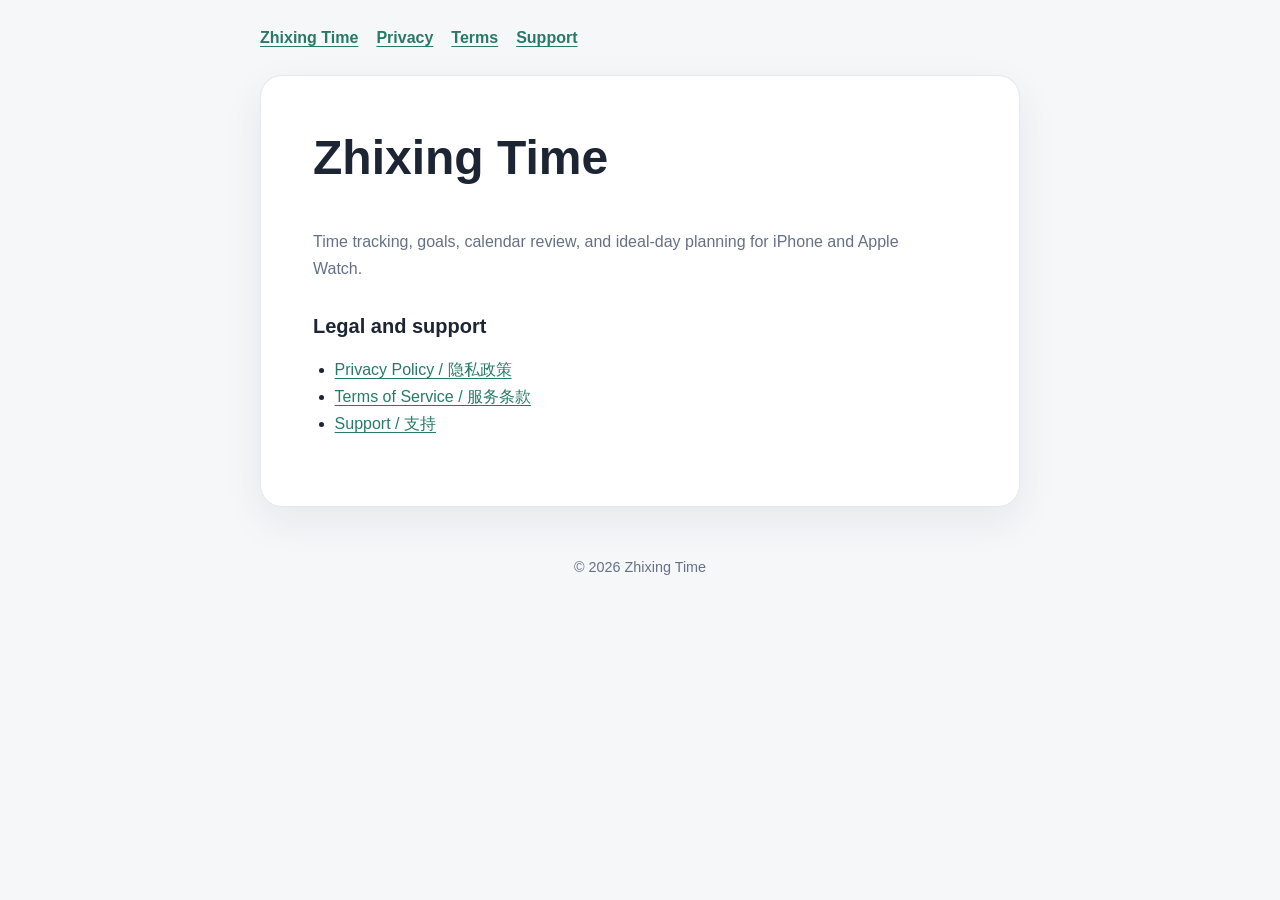
==== site/index.html @ 4fa52531 "feat: publish legal and support pages" ====
<!doctype html>
<html lang="en">
<head>
  <meta charset="utf-8">
  <meta name="viewport" content="width=device-width, initial-scale=1">
  <meta name="description" content="Official legal and support pages for Zhixing Time.">
  <title>Zhixing Time</title>
  <link rel="stylesheet" href="assets/site.css">
</head>
<body>
  <nav aria-label="Main navigation">
    <a href="./">Zhixing Time</a>
    <a href="privacy/">Privacy</a>
    <a href="terms/">Terms</a>
    <a href="support/">Support</a>
  </nav>
  <main>
    <article>
      <h1>Zhixing Time</h1>
      <p class="meta">Time tracking, goals, calendar review, and ideal-day planning for iPhone and Apple Watch.</p>
      <h2>Legal and support</h2>
      <ul>
        <li><a href="privacy/">Privacy Policy / 隐私政策</a></li>
        <li><a href="terms/">Terms of Service / 服务条款</a></li>
        <li><a href="support/">Support / 支持</a></li>
      </ul>
    </article>
  </main>
  <footer>© 2026 Zhixing Time</footer>
</body>
</html>
---- site/assets/site.css ----
:root {
  color-scheme: light dark;
  --background: #f6f7f9;
  --surface: #ffffff;
  --text: #1d2433;
  --muted: #667085;
  --accent: #287a68;
  --border: #e4e7ec;
}

@media (prefers-color-scheme: dark) {
  :root {
    --background: #111418;
    --surface: #1a1f25;
    --text: #f2f4f7;
    --muted: #a7b0bf;
    --accent: #77d3bd;
    --border: #343b45;
  }
}

* { box-sizing: border-box; }

body {
  margin: 0;
  background: var(--background);
  color: var(--text);
  font: 16px/1.7 -apple-system, BlinkMacSystemFont, "Segoe UI", sans-serif;
}

main, nav {
  width: min(760px, calc(100% - 32px));
  margin-inline: auto;
}

nav {
  display: flex;
  flex-wrap: wrap;
  gap: 18px;
  padding-block: 24px 12px;
}

nav a { font-weight: 600; }

article {
  margin-block: 12px 48px;
  padding: clamp(24px, 5vw, 52px);
  border: 1px solid var(--border);
  border-radius: 22px;
  background: var(--surface);
  box-shadow: 0 14px 42px rgb(16 24 40 / 7%);
}

h1, h2 { line-height: 1.25; }
h1 { margin-top: 0; font-size: clamp(2rem, 7vw, 3rem); }
h2 { margin-top: 2rem; font-size: 1.25rem; }
p, li { max-width: 70ch; }
.meta { color: var(--muted); }
a { color: var(--accent); text-underline-offset: 3px; }
ul { padding-left: 1.35rem; }
hr { border: 0; border-top: 1px solid var(--border); margin: 2.5rem 0; }
.language-links { margin-bottom: 2rem; }
.language-links a { margin-right: 16px; }
.notice {
  padding: 14px 18px;
  border-left: 4px solid var(--accent);
  border-radius: 8px;
  background: color-mix(in srgb, var(--accent) 9%, var(--surface));
}

footer {
  color: var(--muted);
  font-size: .9rem;
  padding-bottom: 36px;
  text-align: center;
}
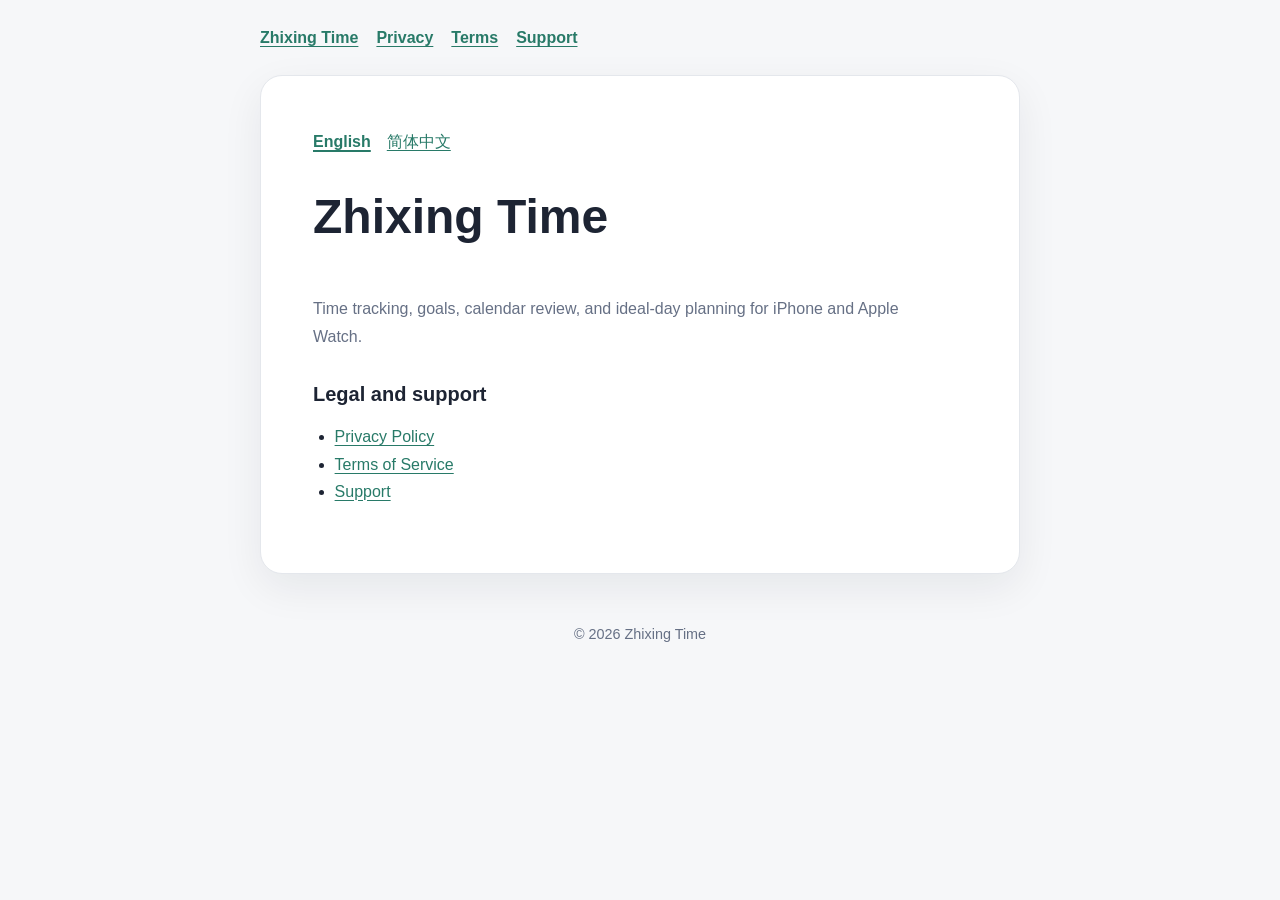
==== commit b500eb59: "feat: show public pages in the selected language" ====
--- a/site/index.html
+++ b/site/index.html
@@ -6,26 +6,40 @@
   <meta name="description" content="Official legal and support pages for Zhixing Time.">
   <title>Zhixing Time</title>
   <link rel="stylesheet" href="assets/site.css">
+  <script src="assets/language.js"></script>
 </head>
 <body>
   <nav aria-label="Main navigation">
-    <a href="./">Zhixing Time</a>
-    <a href="privacy/">Privacy</a>
-    <a href="terms/">Terms</a>
-    <a href="support/">Support</a>
+    <a href="./"><span data-language-label="en">Zhixing Time</span><span data-language-label="zh-Hans">知行</span></a>
+    <a href="privacy/"><span data-language-label="en">Privacy</span><span data-language-label="zh-Hans">隐私</span></a>
+    <a href="terms/"><span data-language-label="en">Terms</span><span data-language-label="zh-Hans">条款</span></a>
+    <a href="support/"><span data-language-label="en">Support</span><span data-language-label="zh-Hans">支持</span></a>
   </nav>
   <main>
     <article>
-      <h1>Zhixing Time</h1>
-      <p class="meta">Time tracking, goals, calendar review, and ideal-day planning for iPhone and Apple Watch.</p>
-      <h2>Legal and support</h2>
-      <ul>
-        <li><a href="privacy/">Privacy Policy / 隐私政策</a></li>
-        <li><a href="terms/">Terms of Service / 服务条款</a></li>
-        <li><a href="support/">Support / 支持</a></li>
-      </ul>
+      <div class="language-links"><a href="?lang=en" data-language-link="en">English</a><a href="?lang=zh-Hans" data-language-link="zh-Hans">简体中文</a></div>
+      <section lang="en" data-language-section="en">
+        <h1>Zhixing Time</h1>
+        <p class="meta">Time tracking, goals, calendar review, and ideal-day planning for iPhone and Apple Watch.</p>
+        <h2>Legal and support</h2>
+        <ul>
+          <li><a href="privacy/?lang=en">Privacy Policy</a></li>
+          <li><a href="terms/?lang=en">Terms of Service</a></li>
+          <li><a href="support/?lang=en">Support</a></li>
+        </ul>
+      </section>
+      <section lang="zh-Hans" data-language-section="zh-Hans">
+        <h1>知行</h1>
+        <p class="meta">适用于 iPhone 和 Apple Watch 的时间追踪、目标管理、日历复盘与理想日规划工具。</p>
+        <h2>法律与支持</h2>
+        <ul>
+          <li><a href="privacy/?lang=zh-Hans">隐私政策</a></li>
+          <li><a href="terms/?lang=zh-Hans">服务条款</a></li>
+          <li><a href="support/?lang=zh-Hans">支持</a></li>
+        </ul>
+      </section>
     </article>
   </main>
-  <footer>© 2026 Zhixing Time</footer>
+  <footer>© 2026 <span data-language-label="en">Zhixing Time</span><span data-language-label="zh-Hans">知行</span></footer>
 </body>
 </html>
--- a/site/assets/site.css
+++ b/site/assets/site.css
@@ -61,6 +61,29 @@
 hr { border: 0; border-top: 1px solid var(--border); margin: 2.5rem 0; }
 .language-links { margin-bottom: 2rem; }
 .language-links a { margin-right: 16px; }
+.language-links a[aria-current] {
+  font-weight: 700;
+  text-decoration-thickness: 2px;
+}
+
+[data-language-section],
+[data-language-label] {
+  display: none;
+}
+
+html[data-language="en"] [data-language-section="en"] {
+  display: block;
+}
+
+html[data-language="zh-Hans"] [data-language-section="zh-Hans"] {
+  display: block;
+}
+
+html[data-language="en"] [data-language-label="en"],
+html[data-language="zh-Hans"] [data-language-label="zh-Hans"] {
+  display: inline;
+}
+
 .notice {
   padding: 14px 18px;
   border-left: 4px solid var(--accent);
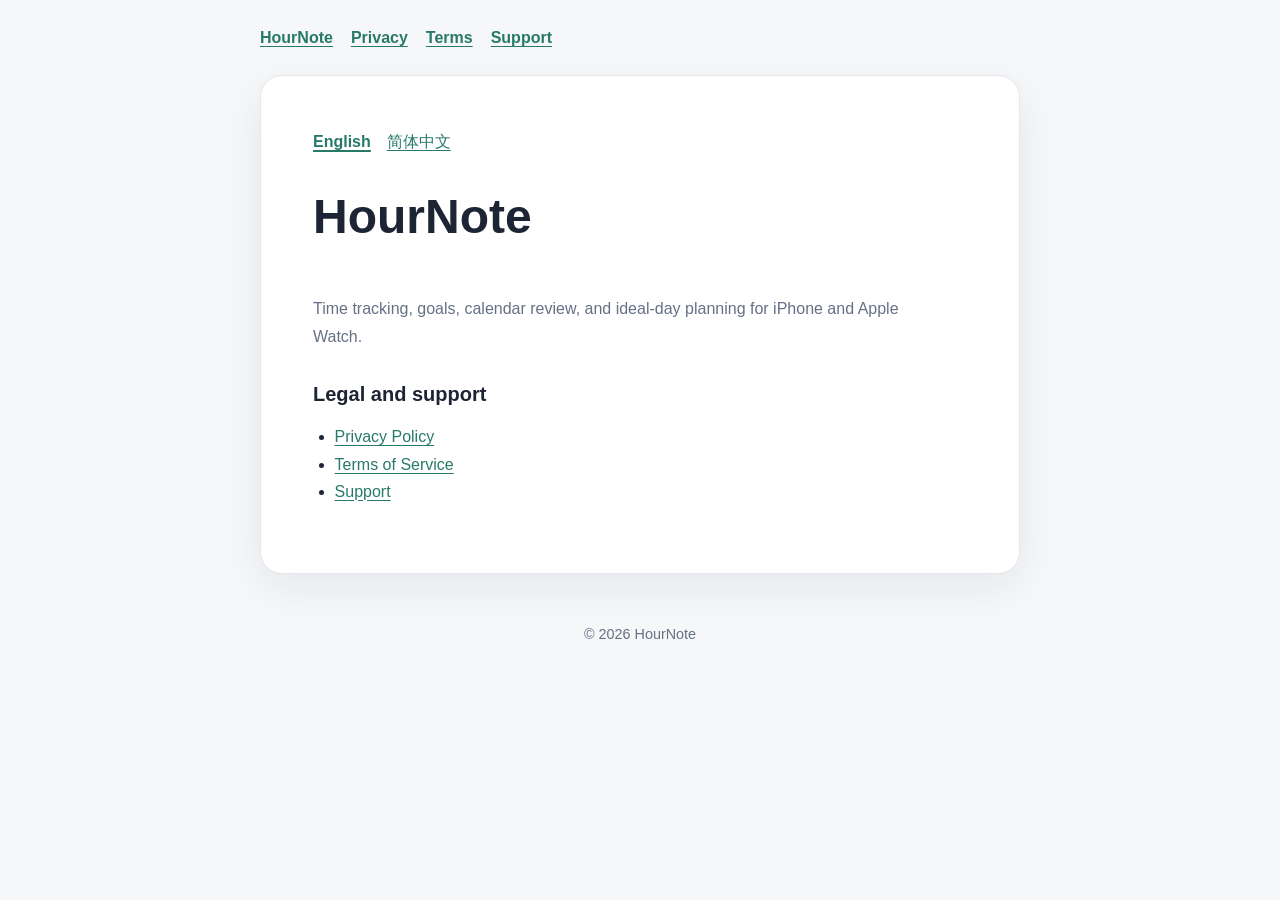
==== commit a7c01054: "docs: rename public pages to HourNote" ====
--- a/site/index.html
+++ b/site/index.html
@@ -3,14 +3,14 @@
 <head>
   <meta charset="utf-8">
   <meta name="viewport" content="width=device-width, initial-scale=1">
-  <meta name="description" content="Official legal and support pages for Zhixing Time.">
-  <title>Zhixing Time</title>
+  <meta name="description" content="Official legal and support pages for HourNote.">
+  <title>HourNote</title>
   <link rel="stylesheet" href="assets/site.css">
   <script src="assets/language.js"></script>
 </head>
 <body>
   <nav aria-label="Main navigation">
-    <a href="./"><span data-language-label="en">Zhixing Time</span><span data-language-label="zh-Hans">知行</span></a>
+    <a href="./"><span data-language-label="en">HourNote</span><span data-language-label="zh-Hans">HourNote</span></a>
     <a href="privacy/"><span data-language-label="en">Privacy</span><span data-language-label="zh-Hans">隐私</span></a>
     <a href="terms/"><span data-language-label="en">Terms</span><span data-language-label="zh-Hans">条款</span></a>
     <a href="support/"><span data-language-label="en">Support</span><span data-language-label="zh-Hans">支持</span></a>
@@ -19,7 +19,7 @@
     <article>
       <div class="language-links"><a href="?lang=en" data-language-link="en">English</a><a href="?lang=zh-Hans" data-language-link="zh-Hans">简体中文</a></div>
       <section lang="en" data-language-section="en">
-        <h1>Zhixing Time</h1>
+        <h1>HourNote</h1>
         <p class="meta">Time tracking, goals, calendar review, and ideal-day planning for iPhone and Apple Watch.</p>
         <h2>Legal and support</h2>
         <ul>
@@ -29,7 +29,7 @@
         </ul>
       </section>
       <section lang="zh-Hans" data-language-section="zh-Hans">
-        <h1>知行</h1>
+        <h1>HourNote</h1>
         <p class="meta">适用于 iPhone 和 Apple Watch 的时间追踪、目标管理、日历复盘与理想日规划工具。</p>
         <h2>法律与支持</h2>
         <ul>
@@ -40,6 +40,6 @@
       </section>
     </article>
   </main>
-  <footer>© 2026 <span data-language-label="en">Zhixing Time</span><span data-language-label="zh-Hans">知行</span></footer>
+  <footer>© 2026 <span data-language-label="en">HourNote</span><span data-language-label="zh-Hans">HourNote</span></footer>
 </body>
 </html>
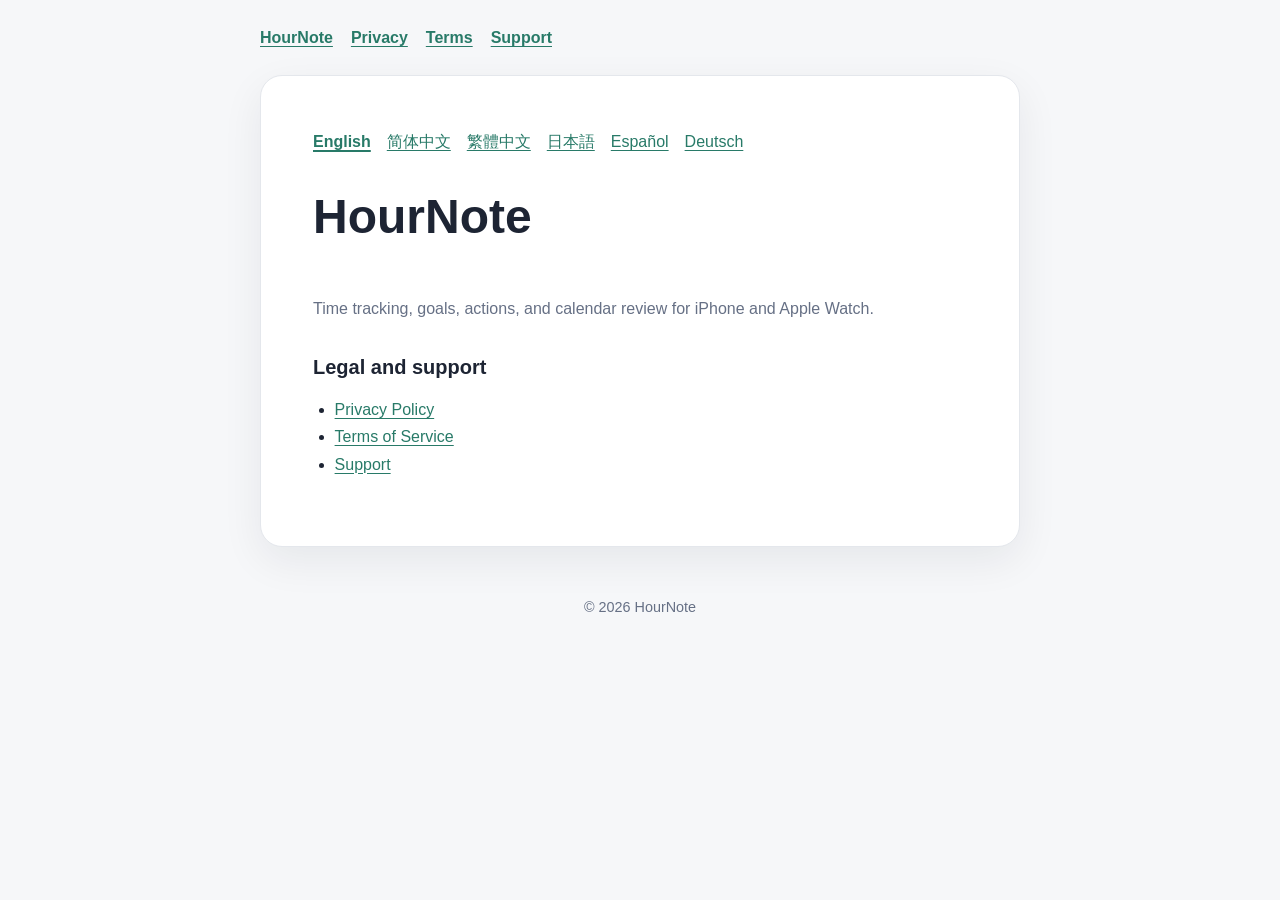
==== commit 1c278247: "feat: localize legal pages in six languages" ====
--- a/site/index.html
+++ b/site/index.html
@@ -10,17 +10,17 @@
 </head>
 <body>
   <nav aria-label="Main navigation">
-    <a href="./"><span data-language-label="en">HourNote</span><span data-language-label="zh-Hans">HourNote</span></a>
-    <a href="privacy/"><span data-language-label="en">Privacy</span><span data-language-label="zh-Hans">隐私</span></a>
-    <a href="terms/"><span data-language-label="en">Terms</span><span data-language-label="zh-Hans">条款</span></a>
-    <a href="support/"><span data-language-label="en">Support</span><span data-language-label="zh-Hans">支持</span></a>
+    <a href="./">HourNote</a>
+    <a href="privacy/"><span data-language-label="en">Privacy</span><span data-language-label="zh-Hans">隐私</span><span data-language-label="zh-Hant">隱私</span><span data-language-label="ja">プライバシー</span><span data-language-label="es">Privacidad</span><span data-language-label="de">Datenschutz</span></a>
+    <a href="terms/"><span data-language-label="en">Terms</span><span data-language-label="zh-Hans">条款</span><span data-language-label="zh-Hant">條款</span><span data-language-label="ja">利用規約</span><span data-language-label="es">Términos</span><span data-language-label="de">Bedingungen</span></a>
+    <a href="support/"><span data-language-label="en">Support</span><span data-language-label="zh-Hans">支持</span><span data-language-label="zh-Hant">支援</span><span data-language-label="ja">サポート</span><span data-language-label="es">Soporte</span><span data-language-label="de">Support</span></a>
   </nav>
   <main>
     <article>
-      <div class="language-links"><a href="?lang=en" data-language-link="en">English</a><a href="?lang=zh-Hans" data-language-link="zh-Hans">简体中文</a></div>
+      <div class="language-links"><a href="?lang=en" data-language-link="en">English</a><a href="?lang=zh-Hans" data-language-link="zh-Hans">简体中文</a><a href="?lang=zh-Hant" data-language-link="zh-Hant">繁體中文</a><a href="?lang=ja" data-language-link="ja">日本語</a><a href="?lang=es" data-language-link="es">Español</a><a href="?lang=de" data-language-link="de">Deutsch</a></div>
       <section lang="en" data-language-section="en">
         <h1>HourNote</h1>
-        <p class="meta">Time tracking, goals, calendar review, and ideal-day planning for iPhone and Apple Watch.</p>
+        <p class="meta">Time tracking, goals, actions, and calendar review for iPhone and Apple Watch.</p>
         <h2>Legal and support</h2>
         <ul>
           <li><a href="privacy/?lang=en">Privacy Policy</a></li>
@@ -30,7 +30,7 @@
       </section>
       <section lang="zh-Hans" data-language-section="zh-Hans">
         <h1>HourNote</h1>
-        <p class="meta">适用于 iPhone 和 Apple Watch 的时间追踪、目标管理、日历复盘与理想日规划工具。</p>
+        <p class="meta">适用于 iPhone 和 Apple Watch 的时间追踪、目标与行动管理和日历复盘工具。</p>
         <h2>法律与支持</h2>
         <ul>
           <li><a href="privacy/?lang=zh-Hans">隐私政策</a></li>
@@ -38,8 +38,32 @@
           <li><a href="support/?lang=zh-Hans">支持</a></li>
         </ul>
       </section>
+      <section lang="zh-Hant" data-language-section="zh-Hant">
+        <h1>HourNote</h1>
+        <p class="meta">適用於 iPhone 和 Apple Watch 的時間追蹤、目標與行動管理和日曆回顧工具。</p>
+        <h2>法律與支援</h2>
+        <ul><li><a href="privacy/?lang=zh-Hant">隱私政策</a></li><li><a href="terms/?lang=zh-Hant">服務條款</a></li><li><a href="support/?lang=zh-Hant">支援</a></li></ul>
+      </section>
+      <section lang="ja" data-language-section="ja">
+        <h1>HourNote</h1>
+        <p class="meta">iPhoneとApple Watch向けの時間記録、目標・アクション管理、カレンダー振り返りツールです。</p>
+        <h2>法的情報とサポート</h2>
+        <ul><li><a href="privacy/?lang=ja">プライバシーポリシー</a></li><li><a href="terms/?lang=ja">利用規約</a></li><li><a href="support/?lang=ja">サポート</a></li></ul>
+      </section>
+      <section lang="es" data-language-section="es">
+        <h1>HourNote</h1>
+        <p class="meta">Registro del tiempo, gestión de objetivos y acciones y revisión del calendario para iPhone y Apple Watch.</p>
+        <h2>Información legal y soporte</h2>
+        <ul><li><a href="privacy/?lang=es">Política de privacidad</a></li><li><a href="terms/?lang=es">Términos del servicio</a></li><li><a href="support/?lang=es">Soporte</a></li></ul>
+      </section>
+      <section lang="de" data-language-section="de">
+        <h1>HourNote</h1>
+        <p class="meta">Zeiterfassung, Ziele, Aktionen und Kalenderauswertung für iPhone und Apple Watch.</p>
+        <h2>Rechtliches und Support</h2>
+        <ul><li><a href="privacy/?lang=de">Datenschutzrichtlinie</a></li><li><a href="terms/?lang=de">Nutzungsbedingungen</a></li><li><a href="support/?lang=de">Support</a></li></ul>
+      </section>
     </article>
   </main>
-  <footer>© 2026 <span data-language-label="en">HourNote</span><span data-language-label="zh-Hans">HourNote</span></footer>
+  <footer>© 2026 HourNote</footer>
 </body>
 </html>
--- a/site/assets/site.css
+++ b/site/assets/site.css
@@ -71,16 +71,11 @@
   display: none;
 }
 
-html[data-language="en"] [data-language-section="en"] {
+html[data-language] [data-language-section][data-language-active="true"] {
   display: block;
 }
 
-html[data-language="zh-Hans"] [data-language-section="zh-Hans"] {
-  display: block;
-}
-
-html[data-language="en"] [data-language-label="en"],
-html[data-language="zh-Hans"] [data-language-label="zh-Hans"] {
+html[data-language] [data-language-label][data-language-active="true"] {
   display: inline;
 }
 
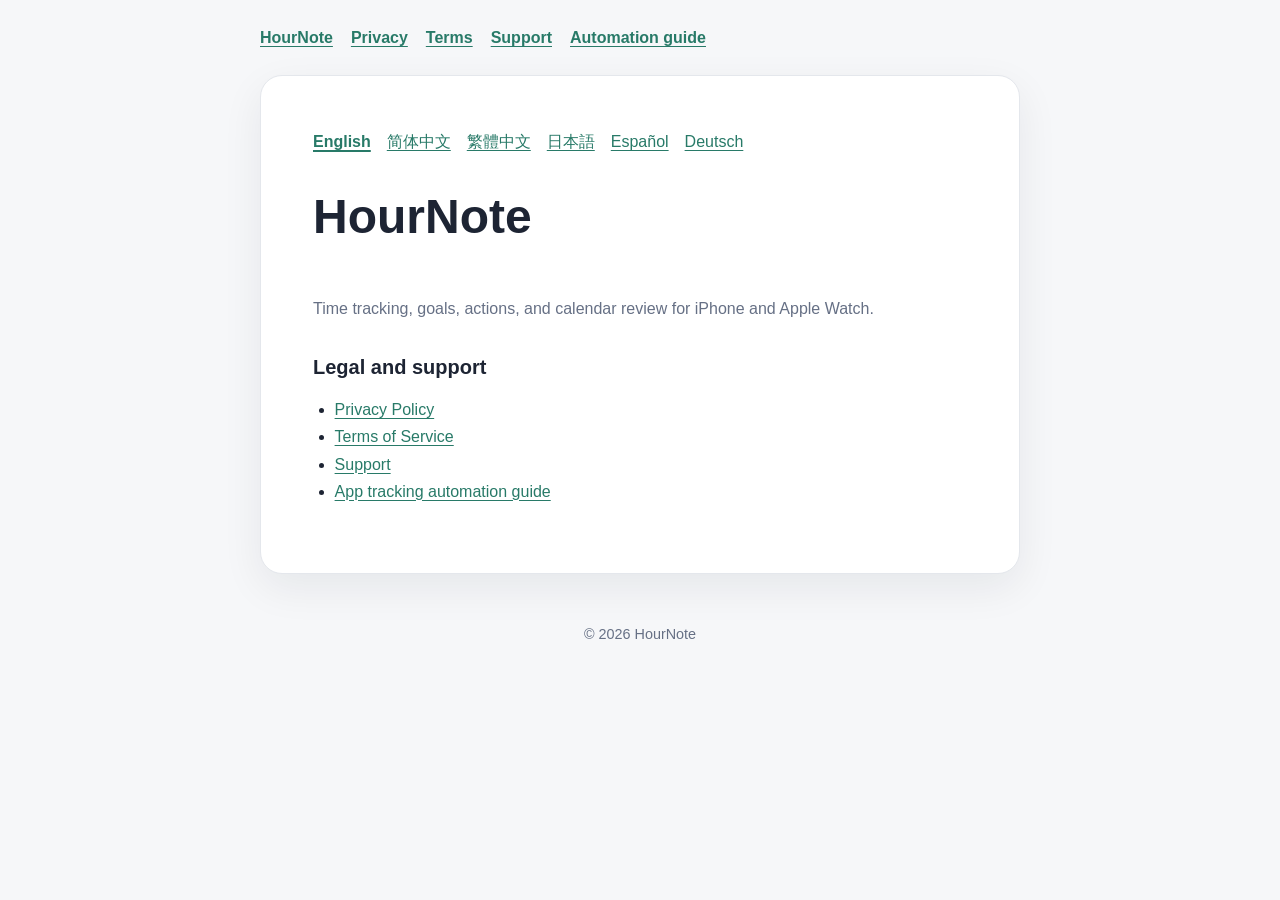
==== commit fff35eb8: "Add localized app tracking automation guide" ====
--- a/site/index.html
+++ b/site/index.html
@@ -14,6 +14,7 @@
     <a href="privacy/"><span data-language-label="en">Privacy</span><span data-language-label="zh-Hans">隐私</span><span data-language-label="zh-Hant">隱私</span><span data-language-label="ja">プライバシー</span><span data-language-label="es">Privacidad</span><span data-language-label="de">Datenschutz</span></a>
     <a href="terms/"><span data-language-label="en">Terms</span><span data-language-label="zh-Hans">条款</span><span data-language-label="zh-Hant">條款</span><span data-language-label="ja">利用規約</span><span data-language-label="es">Términos</span><span data-language-label="de">Bedingungen</span></a>
     <a href="support/"><span data-language-label="en">Support</span><span data-language-label="zh-Hans">支持</span><span data-language-label="zh-Hant">支援</span><span data-language-label="ja">サポート</span><span data-language-label="es">Soporte</span><span data-language-label="de">Support</span></a>
+    <a href="automation/"><span data-language-label="en">Automation guide</span><span data-language-label="zh-Hans">自动化指南</span><span data-language-label="zh-Hant">自動化指南</span><span data-language-label="ja">オートメーションガイド</span><span data-language-label="es">Guía de automatización</span><span data-language-label="de">Automationsanleitung</span></a>
   </nav>
   <main>
     <article>
@@ -26,6 +27,7 @@
           <li><a href="privacy/?lang=en">Privacy Policy</a></li>
           <li><a href="terms/?lang=en">Terms of Service</a></li>
           <li><a href="support/?lang=en">Support</a></li>
+          <li><a href="automation/?lang=en">App tracking automation guide</a></li>
         </ul>
       </section>
       <section lang="zh-Hans" data-language-section="zh-Hans">
@@ -36,31 +38,32 @@
           <li><a href="privacy/?lang=zh-Hans">隐私政策</a></li>
           <li><a href="terms/?lang=zh-Hans">服务条款</a></li>
           <li><a href="support/?lang=zh-Hans">支持</a></li>
+          <li><a href="automation/?lang=zh-Hans">App 自动追踪设置指南</a></li>
         </ul>
       </section>
       <section lang="zh-Hant" data-language-section="zh-Hant">
         <h1>HourNote</h1>
         <p class="meta">適用於 iPhone 和 Apple Watch 的時間追蹤、目標與行動管理和日曆回顧工具。</p>
         <h2>法律與支援</h2>
-        <ul><li><a href="privacy/?lang=zh-Hant">隱私政策</a></li><li><a href="terms/?lang=zh-Hant">服務條款</a></li><li><a href="support/?lang=zh-Hant">支援</a></li></ul>
+        <ul><li><a href="privacy/?lang=zh-Hant">隱私政策</a></li><li><a href="terms/?lang=zh-Hant">服務條款</a></li><li><a href="support/?lang=zh-Hant">支援</a></li><li><a href="automation/?lang=zh-Hant">App 自動追蹤設定指南</a></li></ul>
       </section>
       <section lang="ja" data-language-section="ja">
         <h1>HourNote</h1>
         <p class="meta">iPhoneとApple Watch向けの時間記録、目標・アクション管理、カレンダー振り返りツールです。</p>
         <h2>法的情報とサポート</h2>
-        <ul><li><a href="privacy/?lang=ja">プライバシーポリシー</a></li><li><a href="terms/?lang=ja">利用規約</a></li><li><a href="support/?lang=ja">サポート</a></li></ul>
+        <ul><li><a href="privacy/?lang=ja">プライバシーポリシー</a></li><li><a href="terms/?lang=ja">利用規約</a></li><li><a href="support/?lang=ja">サポート</a></li><li><a href="automation/?lang=ja">App使用記録のオートメーションガイド</a></li></ul>
       </section>
       <section lang="es" data-language-section="es">
         <h1>HourNote</h1>
         <p class="meta">Registro del tiempo, gestión de objetivos y acciones y revisión del calendario para iPhone y Apple Watch.</p>
         <h2>Información legal y soporte</h2>
-        <ul><li><a href="privacy/?lang=es">Política de privacidad</a></li><li><a href="terms/?lang=es">Términos del servicio</a></li><li><a href="support/?lang=es">Soporte</a></li></ul>
+        <ul><li><a href="privacy/?lang=es">Política de privacidad</a></li><li><a href="terms/?lang=es">Términos del servicio</a></li><li><a href="support/?lang=es">Soporte</a></li><li><a href="automation/?lang=es">Guía de automatización del seguimiento de apps</a></li></ul>
       </section>
       <section lang="de" data-language-section="de">
         <h1>HourNote</h1>
         <p class="meta">Zeiterfassung, Ziele, Aktionen und Kalenderauswertung für iPhone und Apple Watch.</p>
         <h2>Rechtliches und Support</h2>
-        <ul><li><a href="privacy/?lang=de">Datenschutzrichtlinie</a></li><li><a href="terms/?lang=de">Nutzungsbedingungen</a></li><li><a href="support/?lang=de">Support</a></li></ul>
+        <ul><li><a href="privacy/?lang=de">Datenschutzrichtlinie</a></li><li><a href="terms/?lang=de">Nutzungsbedingungen</a></li><li><a href="support/?lang=de">Support</a></li><li><a href="automation/?lang=de">Anleitung zur automatischen App-Erfassung</a></li></ul>
       </section>
     </article>
   </main>
--- a/site/assets/site.css
+++ b/site/assets/site.css
@@ -92,3 +92,98 @@
   padding-bottom: 36px;
   text-align: center;
 }
+
+.guide-main {
+  width: min(1040px, calc(100% - 32px));
+}
+
+.guide-article {
+  padding-inline: clamp(20px, 5vw, 64px);
+}
+
+.guide-kicker {
+  margin-bottom: .4rem;
+  color: var(--accent);
+  font-size: .82rem;
+  font-weight: 750;
+  letter-spacing: .08em;
+  text-transform: uppercase;
+}
+
+.guide-lede {
+  margin: -.5rem 0 1.6rem;
+  color: var(--muted);
+  font-size: 1.1rem;
+}
+
+.guide-steps {
+  padding-left: 1.5rem;
+}
+
+.guide-steps > li {
+  margin-block: 1.15rem 1.8rem;
+  padding-left: .35rem;
+}
+
+.guide-steps > li > strong,
+.guide-steps > li > span {
+  display: block;
+}
+
+.guide-steps > li > span {
+  margin-top: .2rem;
+}
+
+.checklist li::marker {
+  color: var(--accent);
+  content: "✓  ";
+  font-weight: 700;
+}
+
+figure {
+  margin: 1.1rem 0 0;
+  padding: 16px;
+  border: 1px solid var(--border);
+  border-radius: 18px;
+  background: var(--background);
+}
+
+.guide-steps img {
+  display: block;
+  width: min(100%, 360px);
+  height: auto;
+  margin-inline: auto;
+  border: 1px solid var(--border);
+  border-radius: 24px;
+  box-shadow: 0 12px 34px rgb(16 24 40 / 12%);
+}
+
+figcaption {
+  margin-top: .8rem;
+  color: var(--muted);
+  font-size: .9rem;
+  text-align: center;
+}
+
+.privacy-note {
+  margin-top: 2rem;
+  padding: 14px 18px;
+  border: 1px solid var(--border);
+  border-radius: 12px;
+  color: var(--muted);
+  font-size: .92rem;
+}
+
+@media (max-width: 520px) {
+  .guide-main {
+    width: min(100% - 20px, 1040px);
+  }
+
+  .guide-article {
+    padding-inline: 18px;
+  }
+
+  figure {
+    padding: 10px;
+  }
+}
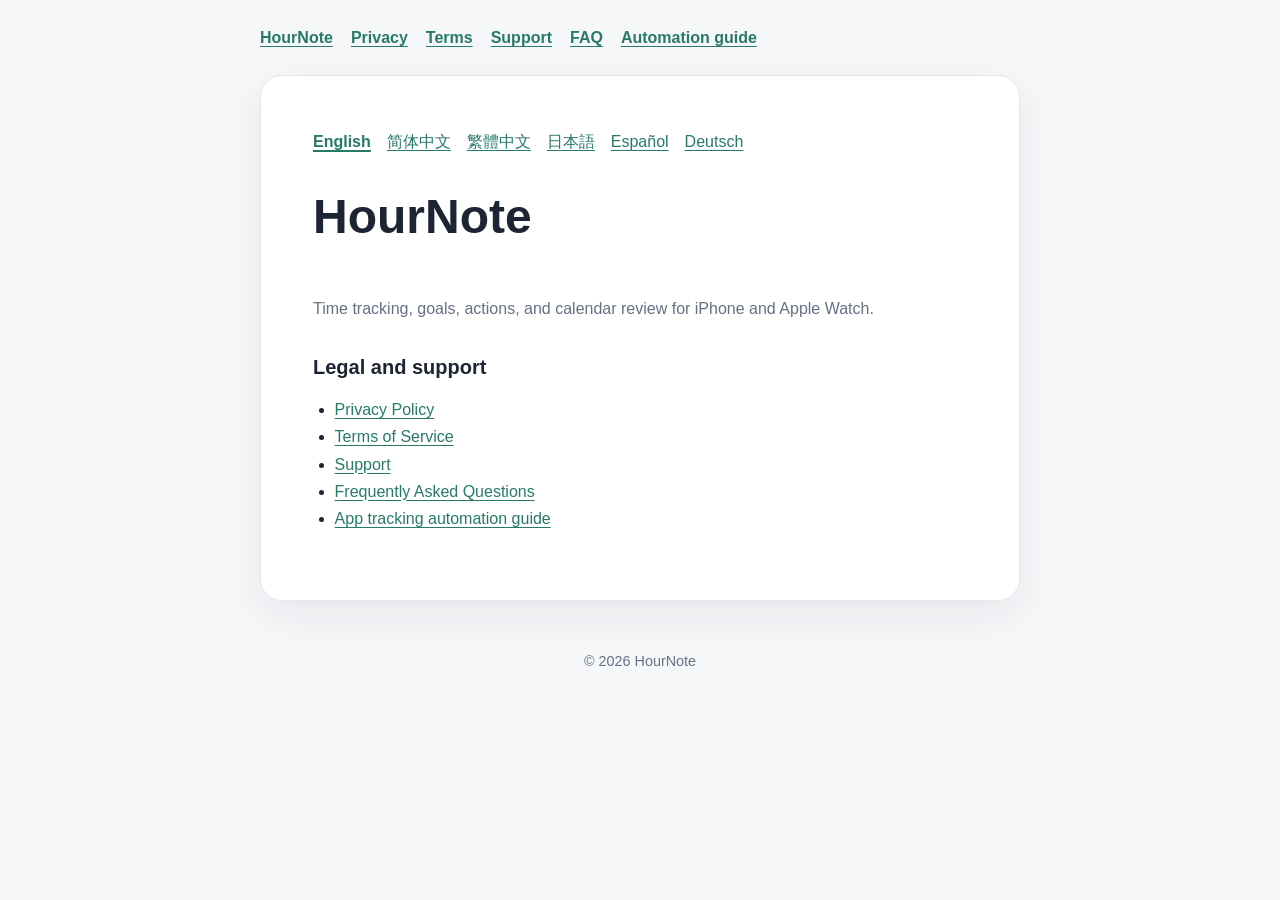
==== commit 3c8c64a4: "Add localized FAQ page" ====
--- a/site/index.html
+++ b/site/index.html
@@ -14,6 +14,7 @@
     <a href="privacy/"><span data-language-label="en">Privacy</span><span data-language-label="zh-Hans">隐私</span><span data-language-label="zh-Hant">隱私</span><span data-language-label="ja">プライバシー</span><span data-language-label="es">Privacidad</span><span data-language-label="de">Datenschutz</span></a>
     <a href="terms/"><span data-language-label="en">Terms</span><span data-language-label="zh-Hans">条款</span><span data-language-label="zh-Hant">條款</span><span data-language-label="ja">利用規約</span><span data-language-label="es">Términos</span><span data-language-label="de">Bedingungen</span></a>
     <a href="support/"><span data-language-label="en">Support</span><span data-language-label="zh-Hans">支持</span><span data-language-label="zh-Hant">支援</span><span data-language-label="ja">サポート</span><span data-language-label="es">Soporte</span><span data-language-label="de">Support</span></a>
+    <a href="faq/"><span data-language-label="en">FAQ</span><span data-language-label="zh-Hans">常问问题</span><span data-language-label="zh-Hant">常問問題</span><span data-language-label="ja">よくある質問</span><span data-language-label="es">Preguntas frecuentes</span><span data-language-label="de">Häufige Fragen</span></a>
     <a href="automation/"><span data-language-label="en">Automation guide</span><span data-language-label="zh-Hans">自动化指南</span><span data-language-label="zh-Hant">自動化指南</span><span data-language-label="ja">オートメーションガイド</span><span data-language-label="es">Guía de automatización</span><span data-language-label="de">Automationsanleitung</span></a>
   </nav>
   <main>
@@ -27,6 +28,7 @@
           <li><a href="privacy/?lang=en">Privacy Policy</a></li>
           <li><a href="terms/?lang=en">Terms of Service</a></li>
           <li><a href="support/?lang=en">Support</a></li>
+          <li><a href="faq/?lang=en">Frequently Asked Questions</a></li>
           <li><a href="automation/?lang=en">App tracking automation guide</a></li>
         </ul>
       </section>
@@ -38,6 +40,7 @@
           <li><a href="privacy/?lang=zh-Hans">隐私政策</a></li>
           <li><a href="terms/?lang=zh-Hans">服务条款</a></li>
           <li><a href="support/?lang=zh-Hans">支持</a></li>
+          <li><a href="faq/?lang=zh-Hans">常问问题</a></li>
           <li><a href="automation/?lang=zh-Hans">App 自动追踪设置指南</a></li>
         </ul>
       </section>
@@ -45,25 +48,25 @@
         <h1>HourNote</h1>
         <p class="meta">適用於 iPhone 和 Apple Watch 的時間追蹤、目標與行動管理和日曆回顧工具。</p>
         <h2>法律與支援</h2>
-        <ul><li><a href="privacy/?lang=zh-Hant">隱私政策</a></li><li><a href="terms/?lang=zh-Hant">服務條款</a></li><li><a href="support/?lang=zh-Hant">支援</a></li><li><a href="automation/?lang=zh-Hant">App 自動追蹤設定指南</a></li></ul>
+        <ul><li><a href="privacy/?lang=zh-Hant">隱私政策</a></li><li><a href="terms/?lang=zh-Hant">服務條款</a></li><li><a href="support/?lang=zh-Hant">支援</a></li><li><a href="faq/?lang=zh-Hant">常問問題</a></li><li><a href="automation/?lang=zh-Hant">App 自動追蹤設定指南</a></li></ul>
       </section>
       <section lang="ja" data-language-section="ja">
         <h1>HourNote</h1>
         <p class="meta">iPhoneとApple Watch向けの時間記録、目標・アクション管理、カレンダー振り返りツールです。</p>
         <h2>法的情報とサポート</h2>
-        <ul><li><a href="privacy/?lang=ja">プライバシーポリシー</a></li><li><a href="terms/?lang=ja">利用規約</a></li><li><a href="support/?lang=ja">サポート</a></li><li><a href="automation/?lang=ja">App使用記録のオートメーションガイド</a></li></ul>
+        <ul><li><a href="privacy/?lang=ja">プライバシーポリシー</a></li><li><a href="terms/?lang=ja">利用規約</a></li><li><a href="support/?lang=ja">サポート</a></li><li><a href="faq/?lang=ja">よくある質問</a></li><li><a href="automation/?lang=ja">App使用記録のオートメーションガイド</a></li></ul>
       </section>
       <section lang="es" data-language-section="es">
         <h1>HourNote</h1>
         <p class="meta">Registro del tiempo, gestión de objetivos y acciones y revisión del calendario para iPhone y Apple Watch.</p>
         <h2>Información legal y soporte</h2>
-        <ul><li><a href="privacy/?lang=es">Política de privacidad</a></li><li><a href="terms/?lang=es">Términos del servicio</a></li><li><a href="support/?lang=es">Soporte</a></li><li><a href="automation/?lang=es">Guía de automatización del seguimiento de apps</a></li></ul>
+        <ul><li><a href="privacy/?lang=es">Política de privacidad</a></li><li><a href="terms/?lang=es">Términos del servicio</a></li><li><a href="support/?lang=es">Soporte</a></li><li><a href="faq/?lang=es">Preguntas frecuentes</a></li><li><a href="automation/?lang=es">Guía de automatización del seguimiento de apps</a></li></ul>
       </section>
       <section lang="de" data-language-section="de">
         <h1>HourNote</h1>
         <p class="meta">Zeiterfassung, Ziele, Aktionen und Kalenderauswertung für iPhone und Apple Watch.</p>
         <h2>Rechtliches und Support</h2>
-        <ul><li><a href="privacy/?lang=de">Datenschutzrichtlinie</a></li><li><a href="terms/?lang=de">Nutzungsbedingungen</a></li><li><a href="support/?lang=de">Support</a></li><li><a href="automation/?lang=de">Anleitung zur automatischen App-Erfassung</a></li></ul>
+        <ul><li><a href="privacy/?lang=de">Datenschutzrichtlinie</a></li><li><a href="terms/?lang=de">Nutzungsbedingungen</a></li><li><a href="support/?lang=de">Support</a></li><li><a href="faq/?lang=de">Häufig gestellte Fragen</a></li><li><a href="automation/?lang=de">Anleitung zur automatischen App-Erfassung</a></li></ul>
       </section>
     </article>
   </main>
